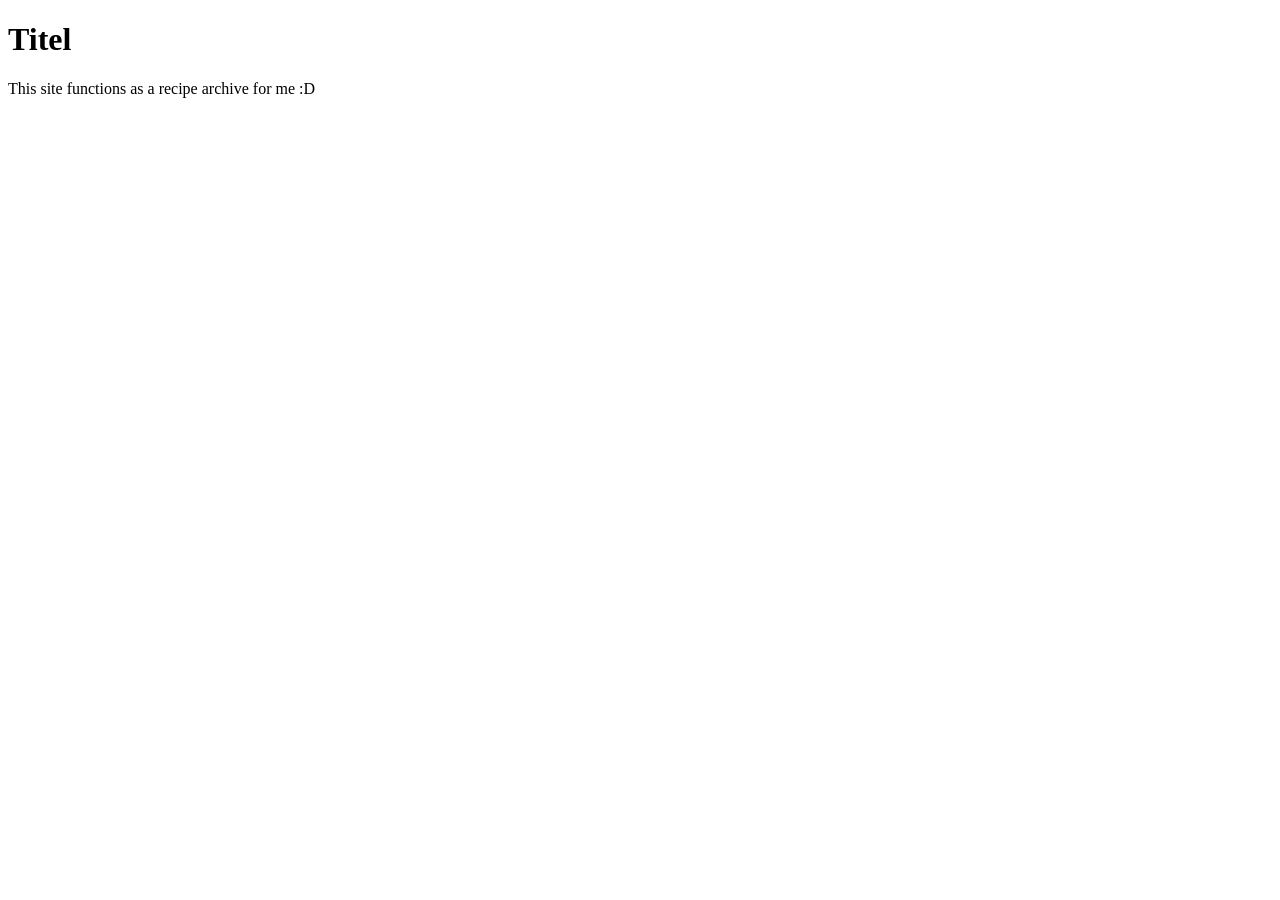
==== index.html @ 5d3ad918 "Added test index page + .gitignore" ====
<!DOCTYPE html>
<html lang="en">
<head>
    <meta charset="UTF-8">
    <title>TimmieTheChef Recipe's</title>
</head>
<body>
<h1>Titel</h1>
<p>This site functions as a recipe archive for me :D</p>
</body>
</html>
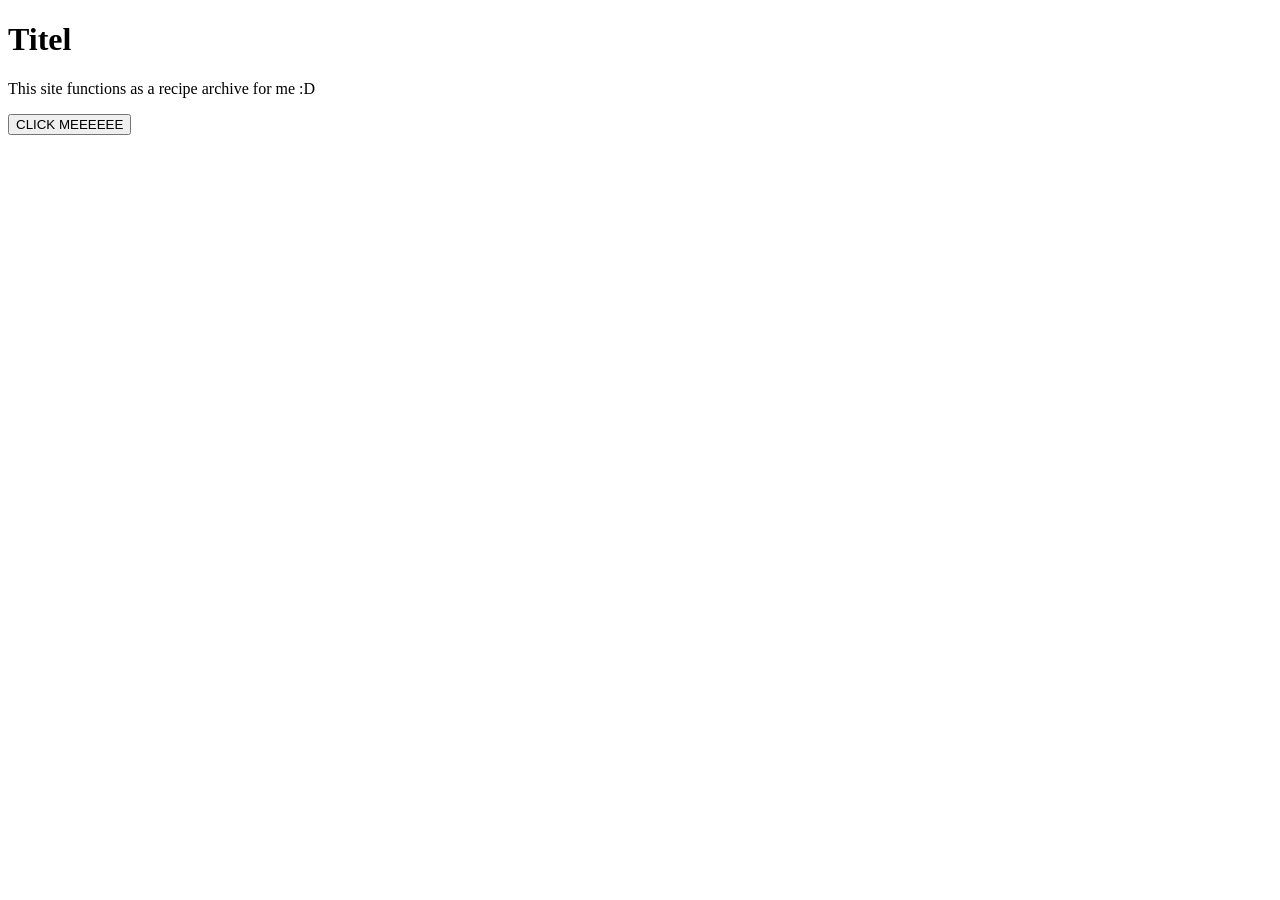
==== commit 580f3ea9: "Test commit" ====
--- a/index.html
+++ b/index.html
@@ -3,9 +3,11 @@
 <head>
     <meta charset="UTF-8">
     <title>TimmieTheChef Recipe's</title>
+    <script src="scripts/test.js"></script>
 </head>
 <body>
 <h1>Titel</h1>
 <p>This site functions as a recipe archive for me :D</p>
+<button onclick="helloWorld()">CLICK MEEEEEE</button>
 </body>
 </html>
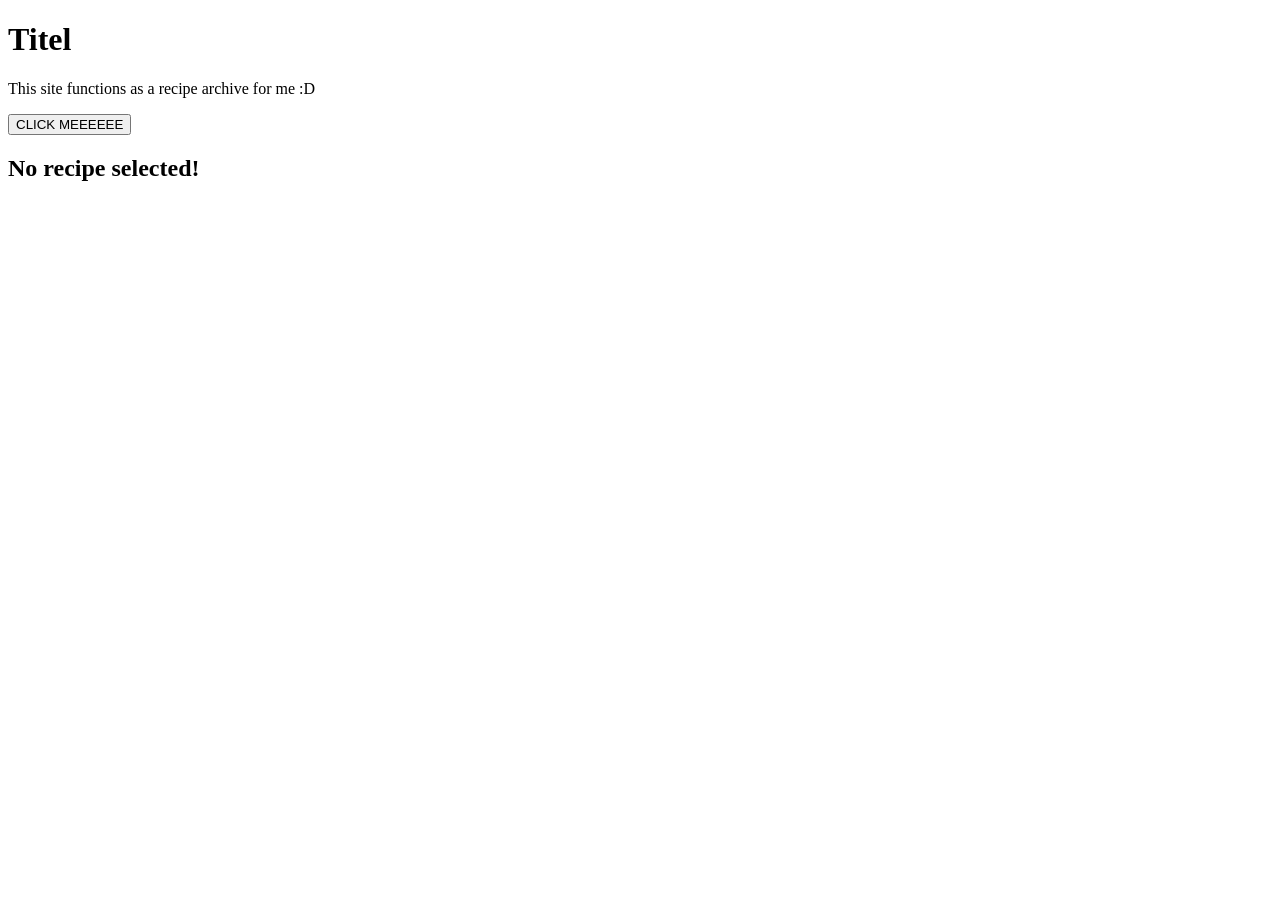
==== commit e8ec8298: "Get recipe based upon url args, ingredients can now be checked off" ====
--- a/index.html
+++ b/index.html
@@ -3,11 +3,24 @@
 <head>
     <meta charset="UTF-8">
     <title>TimmieTheChef Recipe's</title>
+    <!-- <script type="text/javascript" src="recipes/test.json"></script> -->
     <script src="scripts/test.js"></script>
 </head>
 <body>
 <h1>Titel</h1>
 <p>This site functions as a recipe archive for me :D</p>
-<button onclick="helloWorld()">CLICK MEEEEEE</button>
+<button onclick="getRecipe()">CLICK MEEEEEE</button>
+<h2 id="recipeHeader"></h2>
+<div id="recipeIngredients"></div>
+<div id="recipeSteps"></div>
 </body>
+
+<template id="ingredientItemTemplate">
+    <li class="ingredientItem" style="list-style-type: none; text-decoration: none;">
+        <input type="checkbox" class="ingredientCheckbox">
+        <span class="ingredientName"></span>
+    </li>
+</template>
+
+
 </html>
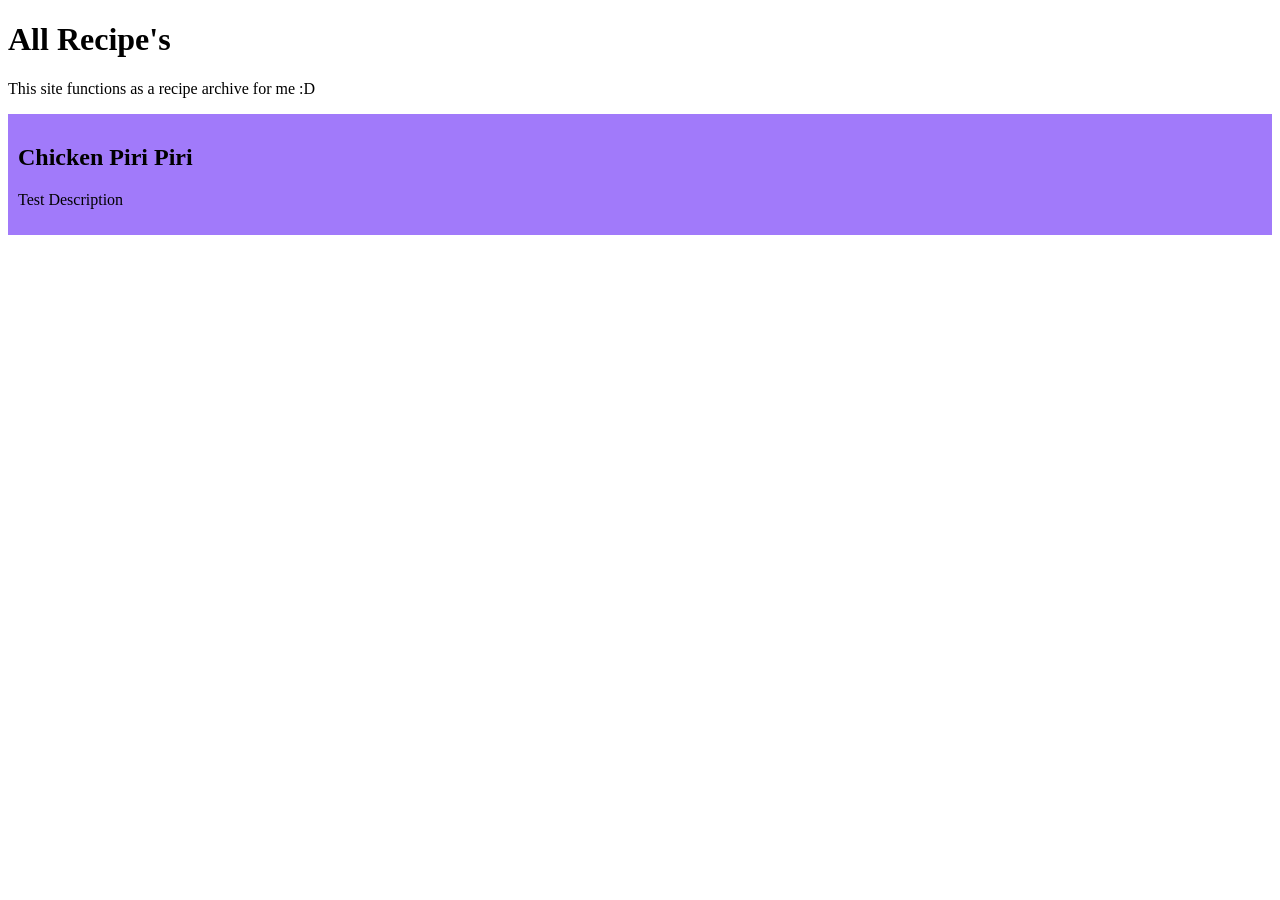
==== commit b7da9db1: "Added new recipe, Added home page with all recipes" ====
--- a/index.html
+++ b/index.html
@@ -1,26 +1,26 @@
 <!DOCTYPE html>
 <html lang="en">
+
 <head>
     <meta charset="UTF-8">
     <title>TimmieTheChef Recipe's</title>
     <!-- <script type="text/javascript" src="recipes/test.json"></script> -->
-    <script src="scripts/test.js"></script>
+    <script src="scripts/home.js"></script>
 </head>
+
 <body>
-<h1>Titel</h1>
-<p>This site functions as a recipe archive for me :D</p>
-<button onclick="getRecipe()">CLICK MEEEEEE</button>
-<h2 id="recipeHeader"></h2>
-<div id="recipeIngredients"></div>
-<div id="recipeSteps"></div>
+    <h1>All Recipe's</h1>
+    <p>This site functions as a recipe archive for me :D</p>
+
+    <div id="recipesList"></div>
+
 </body>
 
-<template id="ingredientItemTemplate">
-    <li class="ingredientItem" style="list-style-type: none; text-decoration: none;">
-        <input type="checkbox" class="ingredientCheckbox">
-        <span class="ingredientName"></span>
-    </li>
-</template>
-
+    <template id="recipeListItemTemplate">
+        <div class="recipeItem" style="background-color: #a17afa; padding: 10px; margin-bottom: 10px;">
+            <h2 class="recipeTitle"></h2>
+            <p class="recipeDescription"></p>
+        </div>
+    </template>
 
 </html>
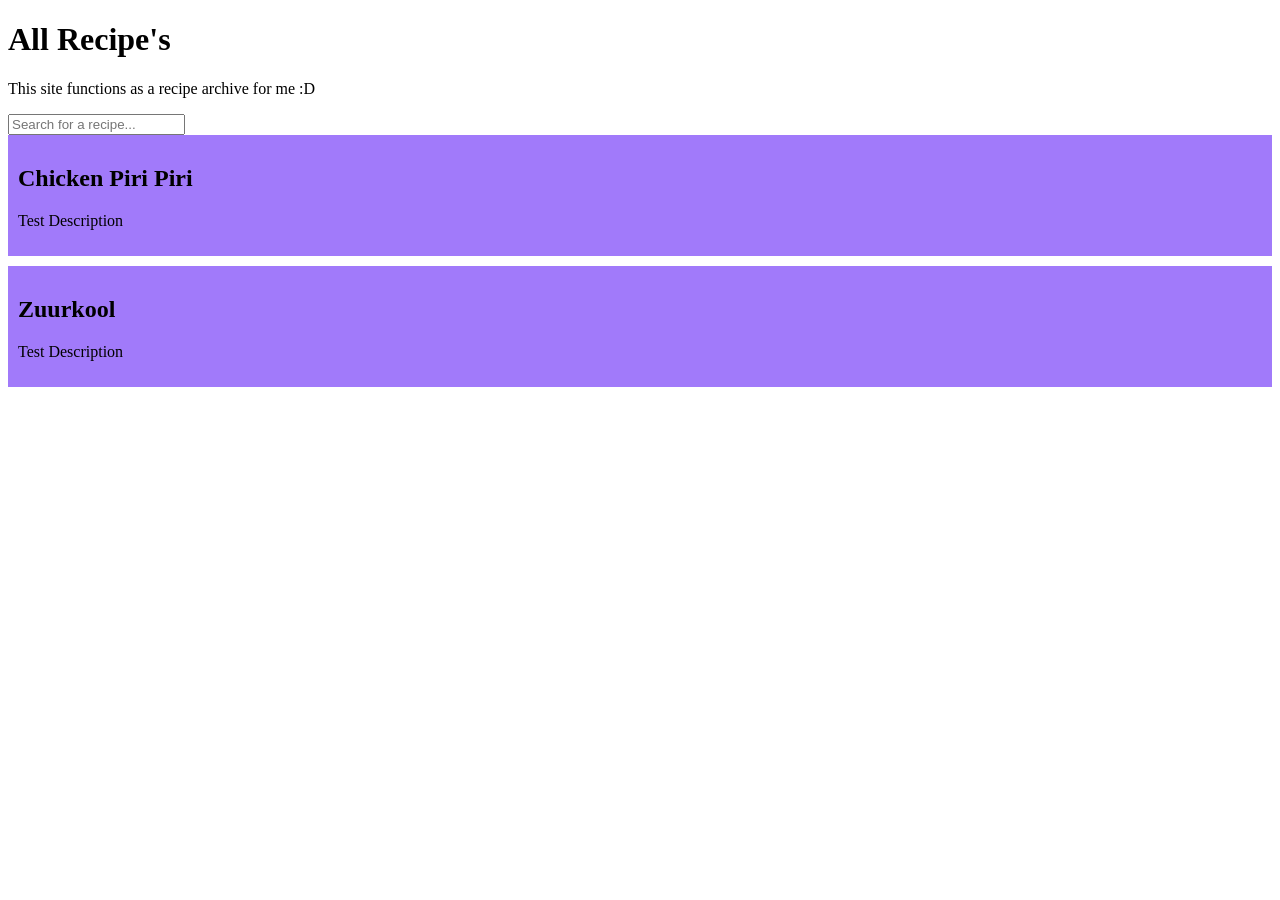
==== commit 6013af76: "Added search bar + new recipe + headers for ingredients. Also fixed checkboxes double input problem." ====
--- a/index.html
+++ b/index.html
@@ -12,6 +12,11 @@
     <h1>All Recipe's</h1>
     <p>This site functions as a recipe archive for me :D</p>
 
+    <div id="searchBar">
+        <input type="text" id="searchInput" placeholder="Search for a recipe...">
+        <!-- <button id="searchButton">Search</button> -->
+    </div>
+
     <div id="recipesList"></div>
 
 </body>
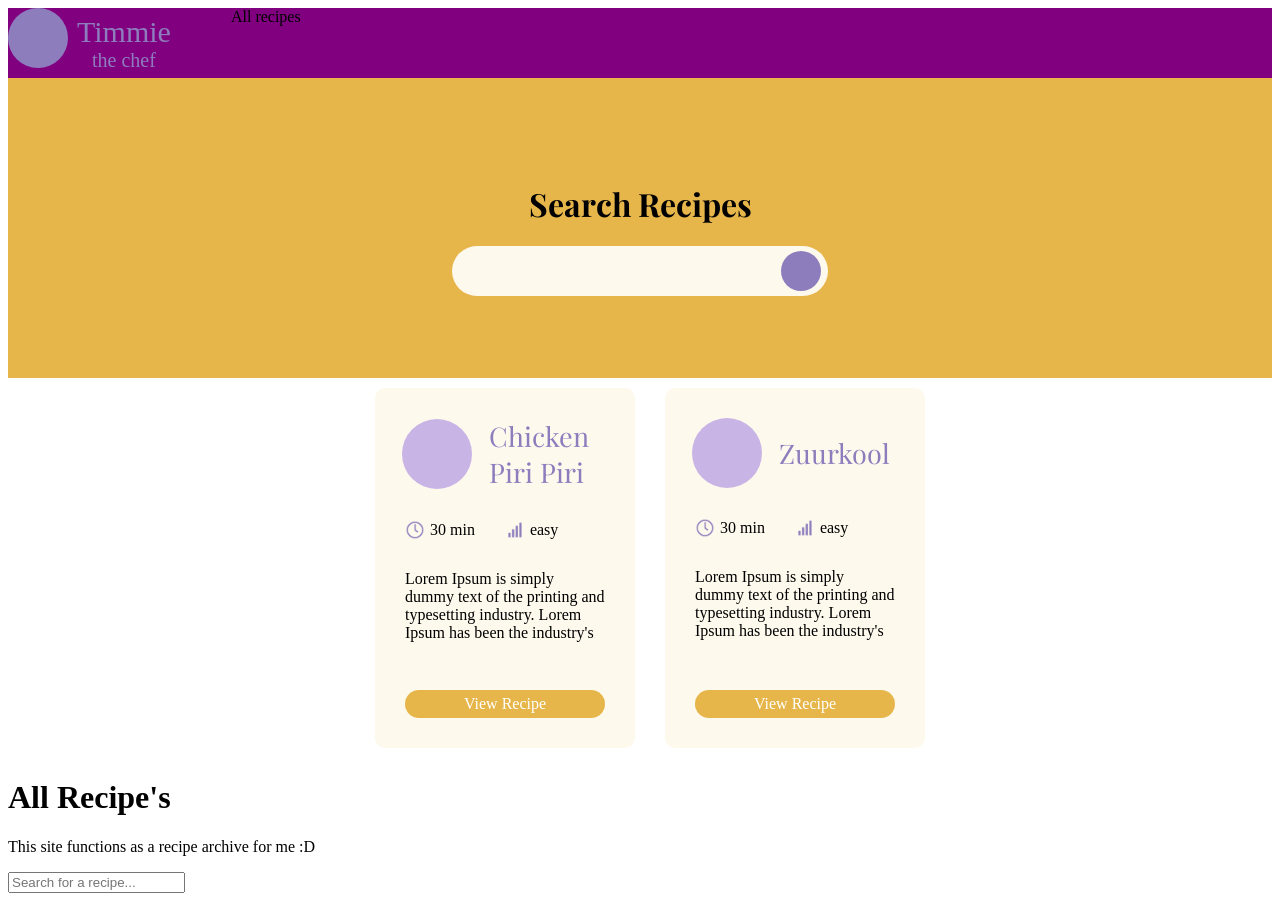
==== commit b48e654e: "recipe card template & WIP home screen" ====
--- a/index.html
+++ b/index.html
@@ -4,11 +4,57 @@
 <head>
     <meta charset="UTF-8">
     <title>TimmieTheChef Recipe's</title>
+    <link href='https://fonts.googleapis.com/css?family=Playfair Display' rel='stylesheet'>
     <!-- <script type="text/javascript" src="recipes/test.json"></script> -->
+    <link rel="stylesheet" type="text/css" href="index.css">
+    <link rel="stylesheet" type="text/css" href="main.css">
     <script src="scripts/home.js"></script>
 </head>
 
 <body>
+    <!-- NAVBAR -->
+    <div class="navBar">
+        <div id="navBarLogo">
+            <div style="width: 60px; height: 60px; background-color: #8E7DBD; border-radius: 100%;"></div>
+            <div id="navBarLogoText">
+                <span id="navBarLogoHeader">Timmie</span>
+                <span id="navBarLogoSub">the chef</span>
+            </div>
+        </div>
+        <div id="navBarAllRecipes">
+            All recipes
+        </div>
+        <div id="navBarSearchBtn">
+
+        </div>
+    </div>
+
+
+    <!-- SEARCH BAR -->
+    <div class="search_bar_background">
+        <h1>Search Recipes</h1>
+        <div class="search_bar">
+            <input class="search_bar_bar" type="text">
+            <div class="search_bar_btn"></div>
+        </div>
+    </div>
+
+
+
+
+    <!-- TODO: Categories -->
+
+
+
+
+    <!-- TODO: FAV RECIPES -->
+
+
+    <!-- OLD RECIPES LIST -->
+    <div id="recipesList">
+
+    </div>
+
     <h1>All Recipe's</h1>
     <p>This site functions as a recipe archive for me :D</p>
 
@@ -17,15 +63,44 @@
         <!-- <button id="searchButton">Search</button> -->
     </div>
 
-    <div id="recipesList"></div>
-
 </body>
 
-    <template id="recipeListItemTemplate">
-        <div class="recipeItem" style="background-color: #a17afa; padding: 10px; margin-bottom: 10px;">
-            <h2 class="recipeTitle"></h2>
-            <p class="recipeDescription"></p>
+<!-- <template id="recipeListItemTemplate">
+    <div class="recipeItem" style="background-color: #a17afa; padding: 10px; margin-bottom: 10px;">
+        <h2 class="recipeTitle"></h2>
+        <p class="recipeDescription"></p>
+    </div>
+</template> -->
+
+<template id="recipeCardTemplate">
+    <div class="recipe_card">
+        <div class="recipe_card_styling">
+            <div class="recipe_card_header">
+                <div class="recipe_card_header_symbol">
+
+                </div>
+                <div class="recipe_card_header_title recipeTitle"></div>
+            </div>
+
+            <div class="recipe_card_info">
+                <div class="recipe_card_info_template">
+                    <img class="recipe_card_info_template_img" src="img/Clock.png" alt="Clock">
+                    <div class="recipe_card_info_template_txt recipeTime">30 min</div>
+                </div>
+
+                <div class="recipe_card_info_template">
+                    <img class="recipe_card_info_template_img" src="img/Difficulty.png" alt="Difficulty">
+                    <div class="recipe_card_info_template_txt recipeSkillLevel">easy</div>
+                </div>
+            </div>
+
+            <div class="recipe_card_description recipeDescription"></div>
         </div>
-    </template>
+        <div class="recipe_card_button">
+            <span>View Recipe</span>
+        </div>
+
+    </div>
+</template>
 
 </html>
--- a/index.css
+++ b/index.css
@@ -0,0 +1,151 @@
+:root {
+  --primary-bg-color: #FEF9ED; /* global scope */
+  --light-purple-color: #C9B4E6
+}
+/* SEARCH BAR */
+.search_bar_background{
+    width: 100%;
+    height: 300px;
+    background-color: #E7B64A;
+    display: flex;
+    flex-direction: column;
+    justify-content: center;
+    align-items: center;
+    font-family: 'Playfair Display';
+}
+
+.search_bar{
+    display: flex;
+    flex-direction: row;
+    gap: 10px;
+    background-color: #FEF9ED;
+    padding: 5px;
+    padding-left: 15px;
+    padding-right: 7px;
+    border-radius: 30px;
+}
+
+.search_bar_bar{
+    background-color: #FEF9ED;
+    width: 300px;
+    border-style: none;
+    outline: none;
+    
+    font-size: 17px;
+}
+
+.search_bar_btn{
+    width: 40px;
+    height: 40px;
+    background-color: #8E7DBD;
+    border-radius: 100%;
+}
+
+
+
+
+
+
+
+/* RECIPE CARD */
+.recipe_card {
+    width: 200px;
+    height: 300px;
+    display: flex;
+    flex-direction: column;
+    justify-content: space-between;
+    /* justify-content: center;
+    align-items: center; */
+    gap: 30px;
+    background-color: var(--primary-bg-color);
+    border-radius: 10px;
+    padding: 30px;
+}
+
+.recipe_card_styling {
+    display: flex;
+    flex-direction: column;
+    justify-content: center;
+    gap: 30px;
+    align-items: center;
+}
+
+.recipe_card_header {
+    display: flex;
+    flex-direction: row;
+    justify-content: center;
+    align-items: center;
+    gap: 17px;
+}
+
+.recipe_card_header_symbol {
+    background-color: var(--light-purple-color);
+    border-radius: 100%;
+    width: 70px;
+    height: 70px;
+}
+
+.recipe_card_header_title{
+    color: #8E7DBD;
+    font-family: 'Playfair Display';
+    font-size: 27px;
+    width: 120px;
+    /* background-color: aqua; */
+}
+
+
+
+
+
+
+
+.recipe_card_info {
+    display: flex;
+    flex-direction: row;
+    gap: 30px;
+    width: 100%;
+}
+
+.recipe_card_info_template {
+    display: flex;
+    flex-direction: row;
+    align-items: center;
+    /* width: 100%; */
+    gap: 5px;
+    /* border-style: solid;
+    border-color: black;
+    border-width: 2px; */
+}
+
+.recipe_card_info_template_img {
+    width: 20px;
+    height: 20px;
+}
+
+
+
+
+
+.recipe_card_button {
+    background-color: #E7B64A;
+    color: #FFFFFF;
+    display: flex;
+    justify-content: center;
+    padding: 5px 0;
+    border-radius: 30px;
+    width: 100%;
+}
+
+.recipe_card_button:hover {
+    cursor: pointer;
+}
+
+#recipesList {
+    display: flex;
+    gap: 30px;
+    padding: 10px;
+    justify-content: center;
+
+    width: 100%;
+    /* background-color: #E7B64A; */
+}
--- a/main.css
+++ b/main.css
@@ -0,0 +1,34 @@
+.navBar{
+    height: 70px;
+    width: 100%;
+    display: flex;
+    flex-direction: row;
+    gap: 60px;
+    background-color: purple;
+}
+
+#navBarLogo{
+    display: flex;
+    direction: row;
+    gap: 9px;
+}
+
+#navBarLogoText{
+    /* width: 150px; */
+    width: fit-content;
+    color: #8E7DBD;
+    display: flex;
+    flex-direction: column;
+    justify-content: center;
+    align-items: center;
+    /* background-color: black; */
+    /* flex-wrap: wra; */
+}
+
+#navBarLogoHeader{
+    font-size: 30px;
+}
+
+#navBarLogoSub{
+    font-size: 20px;
+}
